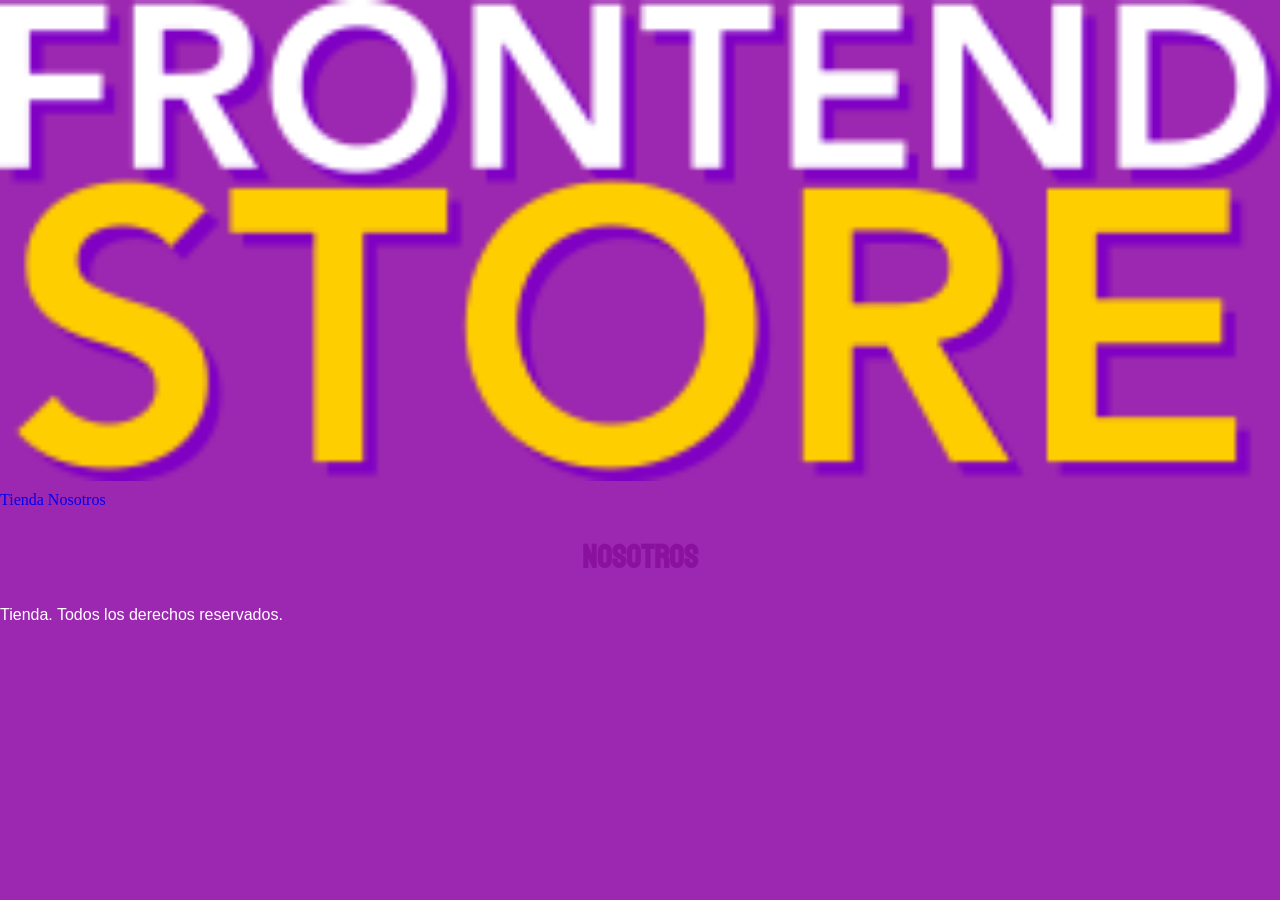
==== nosotros.html @ bb58c652 "Add files via upload" ====
<!DOCTYPE html>
<html lang="en">
<head>
    <meta charset="UTF-8">
    <meta name="viewport" content="width=device-width, initial-scale=1.0">
    <title>Document</title>
    <link rel="stylesheet" href="css/style.css">
    <link href="https://fonts.googleapis.com/css2?family=Staatliches&display=swap" rel="stylesheet">
    <link rel="stylesheet" href="css/normalice.css">
</head>
<body>
        <Header class="heater">
            <a href="index.html">
                <img src="img/logo.png" alt="logo" class="heater__logo">
            </a>
        </Header>

        <nav class="navegacion">
            <a class="navegacion__enlace"  href="producto.html">Tienda</a>
            <a class="navegacion__enlace navegacion__enlace--activo" href="nosotros.html">Nosotros</a>
        </nav>

        <main class="contenedor">
            <h1>Nosotros</h1>
        </main>

        <footer class="footer">
            <p class="footer__texto">Tienda. Todos los derechos reservados.</p>
        </footer>
    
</body>
</html>
---- css/style.css ----
:root{
    --primario: #9c27B0;
    --secundario: #89119D;
    --terciario: #FFCE00;
    --cuadrario: rgba(233, 287, 2);
    --blanco: #fff;
    --negro: #000;

    --fuente: 'Staatliches', cursive;

}

  /* Global */
        html{
           box-sizing: border-box;
           font-size: 62.5%;
           
        }
    *,*:before,*::after{
            box-sizing: inherit;
        }

        body{
            background-color: var(--primario);
            font-size: 1.6rem;
            line-height: 1.5;
        }

        p{
            font-family: 1.8rem;
            font-family: Arial, Helvetica, sans-serif;
            color: var(--blanco);
        }

        a{
            text-decoration: none;
        }

        img{
            width: 100%;
        }

        .contenedor{
            max-width: 120rem;
            margin: 0 auto;
            padding: 0 2rem;
        }

        h1,h2,h3{
            text-align: center;
            color: var(--secundario);
            font-family: var(--fuente);
        }

        h1{
            font-size: 4rem;
        }
        h2{
            font-size: 3.2rem;
        }
        h3{
            font-size: 2.4rem;
        }
---- css/normalice.css ----
/*! normalize.css v8.0.1 | MIT License | github.com/necolas/normalize.css */

/* Document
   ========================================================================== */

/**
 * 1. Correct the line height in all browsers.
 * 2. Prevent adjustments of font size after orientation changes in iOS.
 */

html {
  line-height: 1.15; /* 1 */
  -webkit-text-size-adjust: 100%; /* 2 */
}

/* Sections
   ========================================================================== */

/**
 * Remove the margin in all browsers.
 */

body {
  margin: 0;
}

/**
 * Render the `main` element consistently in IE.
 */

main {
  display: block;
}

/**
 * Correct the font size and margin on `h1` elements within `section` and
 * `article` contexts in Chrome, Firefox, and Safari.
 */

h1 {
  font-size: 2em;
  margin: 0.67em 0;
}

/* Grouping content
   ========================================================================== */

/**
 * 1. Add the correct box sizing in Firefox.
 * 2. Show the overflow in Edge and IE.
 */

hr {
  box-sizing: content-box; /* 1 */
  height: 0; /* 1 */
  overflow: visible; /* 2 */
}

/**
 * 1. Correct the inheritance and scaling of font size in all browsers.
 * 2. Correct the odd `em` font sizing in all browsers.
 */

pre {
  font-family: monospace, monospace; /* 1 */
  font-size: 1em; /* 2 */
}

/* Text-level semantics
   ========================================================================== */

/**
 * Remove the gray background on active links in IE 10.
 */

a {
  background-color: transparent;
}

/**
 * 1. Remove the bottom border in Chrome 57-
 * 2. Add the correct text decoration in Chrome, Edge, IE, Opera, and Safari.
 */

abbr[title] {
  border-bottom: none; /* 1 */
  text-decoration: underline; /* 2 */
  text-decoration: underline dotted; /* 2 */
}

/**
 * Add the correct font weight in Chrome, Edge, and Safari.
 */

b,
strong {
  font-weight: bolder;
}

/**
 * 1. Correct the inheritance and scaling of font size in all browsers.
 * 2. Correct the odd `em` font sizing in all browsers.
 */

code,
kbd,
samp {
  font-family: monospace, monospace; /* 1 */
  font-size: 1em; /* 2 */
}

/**
 * Add the correct font size in all browsers.
 */

small {
  font-size: 80%;
}

/**
 * Prevent `sub` and `sup` elements from affecting the line height in
 * all browsers.
 */

sub,
sup {
  font-size: 75%;
  line-height: 0;
  position: relative;
  vertical-align: baseline;
}

sub {
  bottom: -0.25em;
}

sup {
  top: -0.5em;
}

/* Embedded content
   ========================================================================== */

/**
 * Remove the border on images inside links in IE 10.
 */

img {
  border-style: none;
}

/* Forms
   ========================================================================== */

/**
 * 1. Change the font styles in all browsers.
 * 2. Remove the margin in Firefox and Safari.
 */

button,
input,
optgroup,
select,
textarea {
  font-family: inherit; /* 1 */
  font-size: 100%; /* 1 */
  line-height: 1.15; /* 1 */
  margin: 0; /* 2 */
}

/**
 * Show the overflow in IE.
 * 1. Show the overflow in Edge.
 */

button,
input { /* 1 */
  overflow: visible;
}

/**
 * Remove the inheritance of text transform in Edge, Firefox, and IE.
 * 1. Remove the inheritance of text transform in Firefox.
 */

button,
select { /* 1 */
  text-transform: none;
}

/**
 * Correct the inability to style clickable types in iOS and Safari.
 */

button,
[type="button"],
[type="reset"],
[type="submit"] {
  -webkit-appearance: button;
}

/**
 * Remove the inner border and padding in Firefox.
 */

button::-moz-focus-inner,
[type="button"]::-moz-focus-inner,
[type="reset"]::-moz-focus-inner,
[type="submit"]::-moz-focus-inner {
  border-style: none;
  padding: 0;
}

/**
 * Restore the focus styles unset by the previous rule.
 */

button:-moz-focusring,
[type="button"]:-moz-focusring,
[type="reset"]:-moz-focusring,
[type="submit"]:-moz-focusring {
  outline: 1px dotted ButtonText;
}

/**
 * Correct the padding in Firefox.
 */

fieldset {
  padding: 0.35em 0.75em 0.625em;
}

/**
 * 1. Correct the text wrapping in Edge and IE.
 * 2. Correct the color inheritance from `fieldset` elements in IE.
 * 3. Remove the padding so developers are not caught out when they zero out
 *    `fieldset` elements in all browsers.
 */

legend {
  box-sizing: border-box; /* 1 */
  color: inherit; /* 2 */
  display: table; /* 1 */
  max-width: 100%; /* 1 */
  padding: 0; /* 3 */
  white-space: normal; /* 1 */
}

/**
 * Add the correct vertical alignment in Chrome, Firefox, and Opera.
 */

progress {
  vertical-align: baseline;
}

/**
 * Remove the default vertical scrollbar in IE 10+.
 */

textarea {
  overflow: auto;
}

/**
 * 1. Add the correct box sizing in IE 10.
 * 2. Remove the padding in IE 10.
 */

[type="checkbox"],
[type="radio"] {
  box-sizing: border-box; /* 1 */
  padding: 0; /* 2 */
}

/**
 * Correct the cursor style of increment and decrement buttons in Chrome.
 */

[type="number"]::-webkit-inner-spin-button,
[type="number"]::-webkit-outer-spin-button {
  height: auto;
}

/**
 * 1. Correct the odd appearance in Chrome and Safari.
 * 2. Correct the outline style in Safari.
 */

[type="search"] {
  -webkit-appearance: textfield; /* 1 */
  outline-offset: -2px; /* 2 */
}

/**
 * Remove the inner padding in Chrome and Safari on macOS.
 */

[type="search"]::-webkit-search-decoration {
  -webkit-appearance: none;
}

/**
 * 1. Correct the inability to style clickable types in iOS and Safari.
 * 2. Change font properties to `inherit` in Safari.
 */

::-webkit-file-upload-button {
  -webkit-appearance: button; /* 1 */
  font: inherit; /* 2 */
}

/* Interactive
   ========================================================================== */

/*
 * Add the correct display in Edge, IE 10+, and Firefox.
 */

details {
  display: block;
}

/*
 * Add the correct display in all browsers.
 */

summary {
  display: list-item;
}

/* Misc
   ========================================================================== */

/**
 * Add the correct display in IE 10+.
 */

template {
  display: none;
}

/**
 * Add the correct display in IE 10.
 */

[hidden] {
  display: none;
}
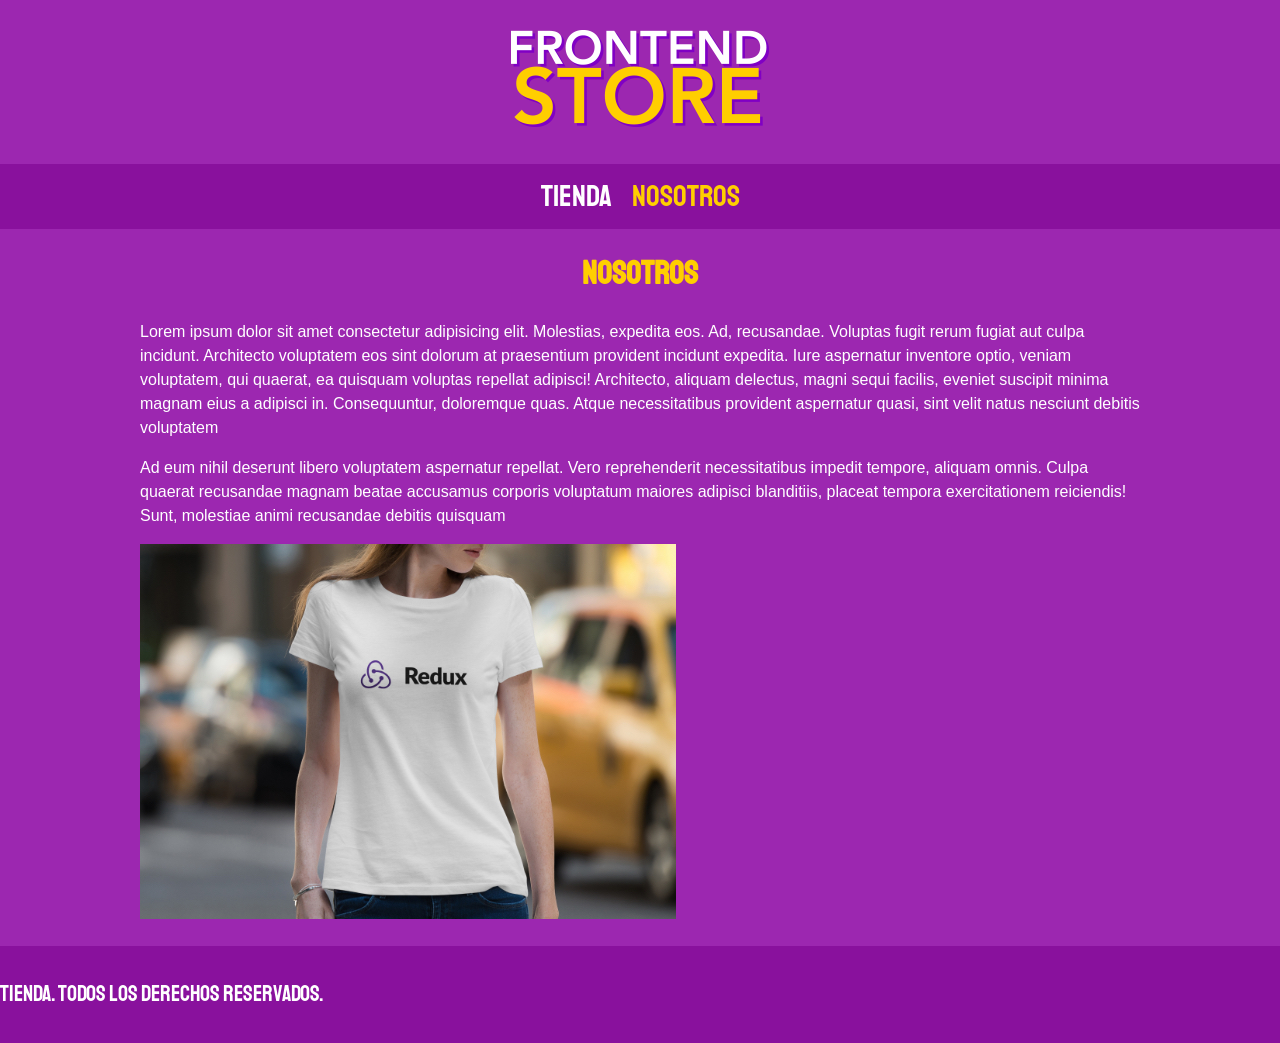
==== commit 94277215: "Enhance nosotros.html with new content Added content and structure to the 'Nosotros' section." ====
--- a/nosotros.html
+++ b/nosotros.html
@@ -22,11 +22,25 @@
 
         <main class="contenedor">
             <h1>Nosotros</h1>
-        </main>
 
+             <div class="nosotros">
+            <div class="nosotros__contenido"> <p>Lorem ipsum dolor sit amet consectetur adipisicing elit. Molestias, expedita eos. Ad, recusandae. Voluptas fugit rerum fugiat aut culpa incidunt. Architecto voluptatem eos sint dolorum at praesentium provident incidunt expedita.
+            Iure aspernatur inventore optio, veniam voluptatem, qui quaerat, ea quisquam voluptas repellat adipisci! Architecto, aliquam delectus, magni sequi facilis, eveniet suscipit minima magnam eius a adipisci in. Consequuntur, doloremque quas.
+            Atque necessitatibus provident aspernatur quasi, sint velit natus nesciunt debitis voluptatem</p>
+
+
+            <p>Ad eum nihil deserunt libero voluptatem aspernatur repellat. Vero reprehenderit necessitatibus impedit tempore, aliquam omnis. Culpa quaerat recusandae magnam beatae accusamus corporis voluptatum maiores adipisci blanditiis, placeat tempora exercitationem reiciendis!
+            Sunt, molestiae animi recusandae debitis quisquam </p>
+           
+            </div> <!-- .nosotros__contenido -->
+            <img src="img/nosotros.jpg" alt="nosotros" class="nosotros__imagen">
+            </div> <!-- .nosotros -->
+
+        </main><!-- .contenedor -->
+    
         <footer class="footer">
-            <p class="footer__texto">Tienda. Todos los derechos reservados.</p>
+        <p class="footer__texto">Tienda. Todos los derechos reservados.</p>
         </footer>
-    
+
 </body>
-</html>+</html>
--- a/css/style.css
+++ b/css/style.css
@@ -30,6 +30,7 @@
             font-family: 1.8rem;
             font-family: Arial, Helvetica, sans-serif;
             color: var(--blanco);
+            
         }
 
         a{
@@ -37,18 +38,18 @@
         }
 
         img{
-            width: 100%;
+            max-width: 100%;
         }
 
         .contenedor{
-            max-width: 120rem;
+            max-width: 100rem;
             margin: 0 auto;
-            padding: 0 2rem;
+
         }
 
         h1,h2,h3{
             text-align: center;
-            color: var(--secundario);
+            color: var(--terciario);
             font-family: var(--fuente);
         }
 
@@ -60,4 +61,122 @@
         }
         h3{
             font-size: 2.4rem;
-        }+        }
+
+        /* header */
+        .heater{
+            display: flex;
+            justify-content: center;
+        }
+
+        .heater__logo{
+            margin: 3rem 0;
+        }
+
+        /* footer */
+        .footer{
+            background-color: var(--secundario);
+            padding: 1rem   0;
+            margin-top: 2rem;
+
+        }
+
+        .footer__texto{
+            font-family: var(--fuente);
+            font-size: 2.2rem;
+        }
+
+        /* navegacion */
+
+        .navegacion{
+            background-color: var(--secundario);
+            padding: 1rem 0;
+            display: flex;
+            justify-content: center;
+            gap: 2rem;
+        }
+
+        .navegacion__enlace{
+            font-family: var(--fuente);
+            color: var(--blanco);
+            font-size: 3rem;
+        }
+
+
+        .navegacion__enlace--activo,
+        .navegacion__enlace:hover{
+            color: var(--terciario);
+        }
+
+        /* grid */
+        .grid{
+            display: grid;
+            gap: 2rem;
+            grid-template-columns: repeat(3 , 1fr);
+        }
+        @media (max-width: 768px){
+            .grid{
+                grid-template-columns: repeat(2 , 1fr);
+            }
+        }
+
+        /* productos */
+
+       .producto{
+        background-color: var(--secundario);
+        padding: 1rem;
+       } 
+
+       .producto__imagen{
+        width: 100%;
+       }
+       
+       .producto__nombre{
+        font-size: 4rem;
+       }
+
+       .producto__precio{
+        font-size: 2.8rem;
+        color: var(--terciario);
+       }
+
+       .producto__nombre,.producto__precio{
+        font-family: var(--fuente);
+        margin: 1rem 0;
+        text-align: center;
+        line-height: 1.2;
+       }
+
+       /* graficos */
+
+       .grafico{
+        min-height: 30rem;
+        background_repeat: no-repeat;
+        background-size: cover;
+        grid-column: 1/3;
+       }
+
+       .grafico--1{
+        grid-row: 2/3;
+        background-image: url(../img/grafico1.jpg);
+        background-size: cover;
+        }
+
+        .grafico--2{
+        background-image: url(../img/grafico2.jpg);
+        grid-row: 8/9;
+        background-size: cover;
+       }
+
+       @media (min-width: 768px){
+        .grafico--2{
+        grid-row: 5/6;
+        grid-column: 2/4;
+        background-image: url(../img/grafico2.jpg);
+        background-size: cover;
+       }
+        
+       }
+
+       
+       
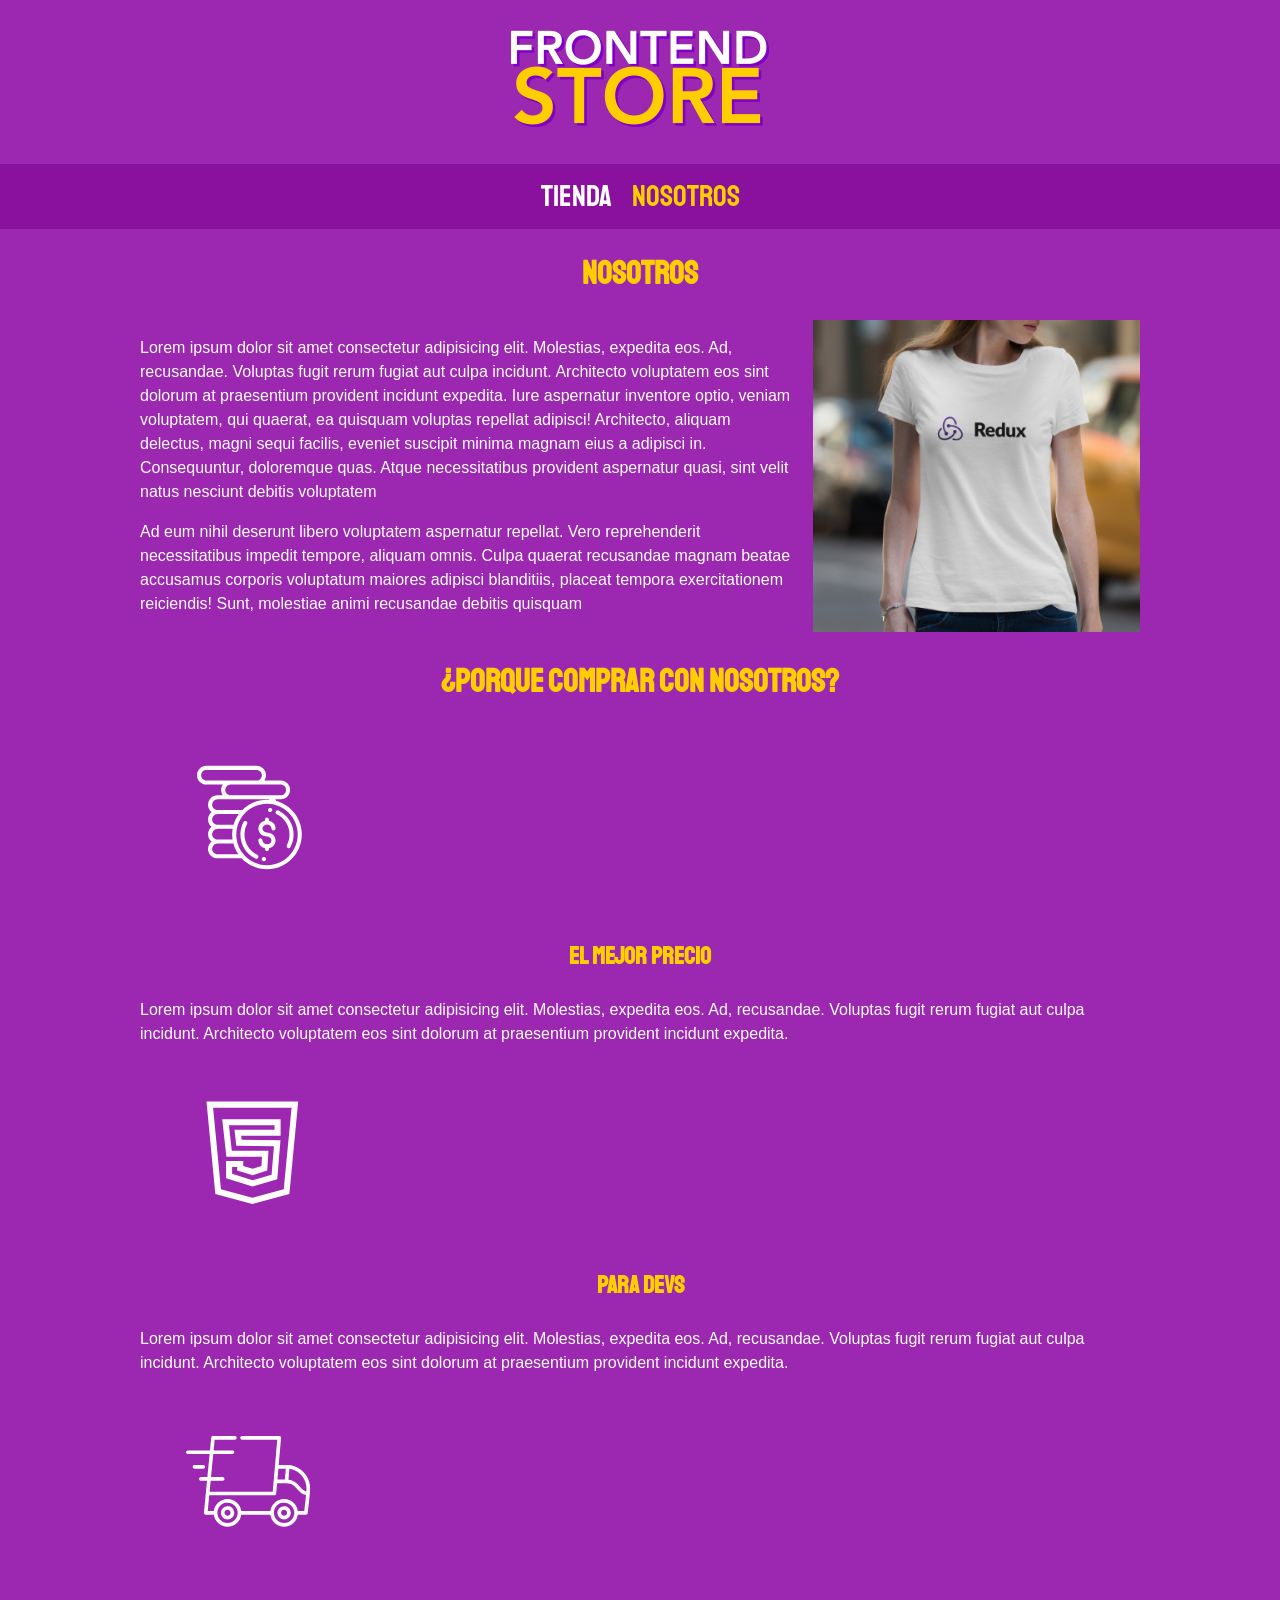
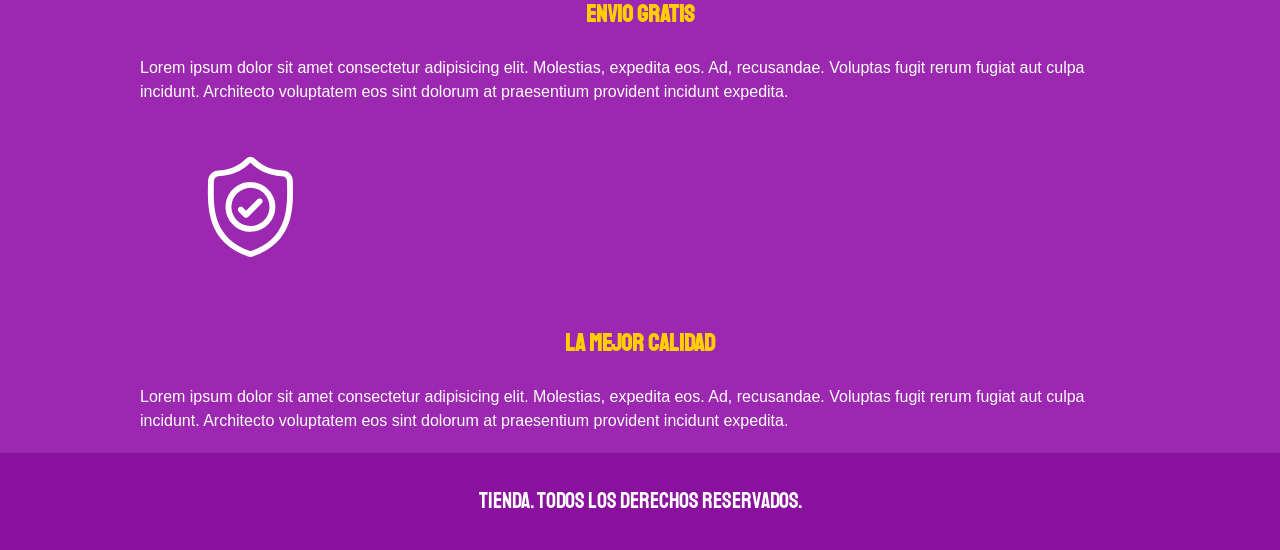
==== commit d9e66349: "Add section on reasons to buy with us Added a new section explaining reasons to buy with us, includi" ====
--- a/nosotros.html
+++ b/nosotros.html
@@ -16,7 +16,7 @@
         </Header>
 
         <nav class="navegacion">
-            <a class="navegacion__enlace"  href="producto.html">Tienda</a>
+            <a class="navegacion__enlace"  href="index.html">Tienda</a>
             <a class="navegacion__enlace navegacion__enlace--activo" href="nosotros.html">Nosotros</a>
         </nav>
 
@@ -37,6 +37,41 @@
             </div> <!-- .nosotros -->
 
         </main><!-- .contenedor -->
+
+        <section class="contenedor comprar">
+
+            <h2 class="comprar__titulo">¿porque comprar con nosotros?</h2>
+
+            <div class="bloques">
+            <div class="bloque">
+                    <img class="bloque__imagen" src="img/icono_1.png" alt="porque comprar">
+                    <h3 class="bloque__titulo">El mejor precio</h3>
+                <p>Lorem ipsum dolor sit amet consectetur adipisicing elit. Molestias, expedita eos. Ad, recusandae. Voluptas fugit rerum fugiat aut culpa incidunt. Architecto voluptatem eos sint dolorum at praesentium provident incidunt expedita.</p>
+            </div> <!-- .bloque 1 -->
+
+            <div class="bloque">
+            <img class="bloque__imagen" src="img/icono_2.png" alt="porque comprar">
+            <h3 class="bloque__titulo">Para Devs</h3>
+            <p>Lorem ipsum dolor sit amet consectetur adipisicing elit. Molestias, expedita eos. Ad, recusandae. Voluptas fugit rerum fugiat aut culpa incidunt. Architecto voluptatem eos sint dolorum at praesentium provident incidunt expedita.</p>
+            </div> <!-- .bloque 2 -->
+
+            <div class="bloque">
+            <img class="bloque__imagen" src="img/icono_3.png" alt="porque comprar">
+            <h3 class="bloque__titulo">Envio gratis</h3>
+            <p>Lorem ipsum dolor sit amet consectetur adipisicing elit. Molestias, expedita eos. Ad, recusandae. Voluptas fugit rerum fugiat aut culpa incidunt. Architecto voluptatem eos sint dolorum at praesentium provident incidunt expedita.</p>
+            </div> <!-- .bloque 3 -->
+
+            <div class="bloque">
+            <img class="bloque__imagen" src="img/icono_4.png" alt="porque comprar">
+            <h3 class="bloque__titulo">La mejor calidad</h3>
+            <p>Lorem ipsum dolor sit amet consectetur adipisicing elit. Molestias, expedita eos. Ad, recusandae. Voluptas fugit rerum fugiat aut culpa incidunt. Architecto voluptatem eos sint dolorum at praesentium provident incidunt expedita.</p>
+            </div> <!-- .bloque 4 -->
+
+
+             <div class="bloques">
+
+        </section><!--fin del section -->
+
     
         <footer class="footer">
         <p class="footer__texto">Tienda. Todos los derechos reservados.</p>
--- a/css/style.css
+++ b/css/style.css
@@ -84,6 +84,7 @@
         .footer__texto{
             font-family: var(--fuente);
             font-size: 2.2rem;
+            text-align: center;
         }
 
         /* navegacion */
@@ -178,5 +179,32 @@
         
        }
 
+       /* nosotros */
+
+       .nosotros{
+        display: grid;
+        grid-template-columns: 2fr 1fr;
+       }
+
+       @media (min-width: 768px){
+        .nosotros{
+        grid-template-columns: 2fr 1fr;
+        column-gap: 2rem;
+       } 
+       }
+
+       .nosotros__imagen{
+        grid-row: 1/2;
+        width: 100%;
+        height: 100%;
+        object-fit: cover;
+       }
+
+       @media (min-width: 768px){
+        .nosotros__imagen{
+        grid-column: 2/3;
+       } 
+       }
+
+
        
-       
